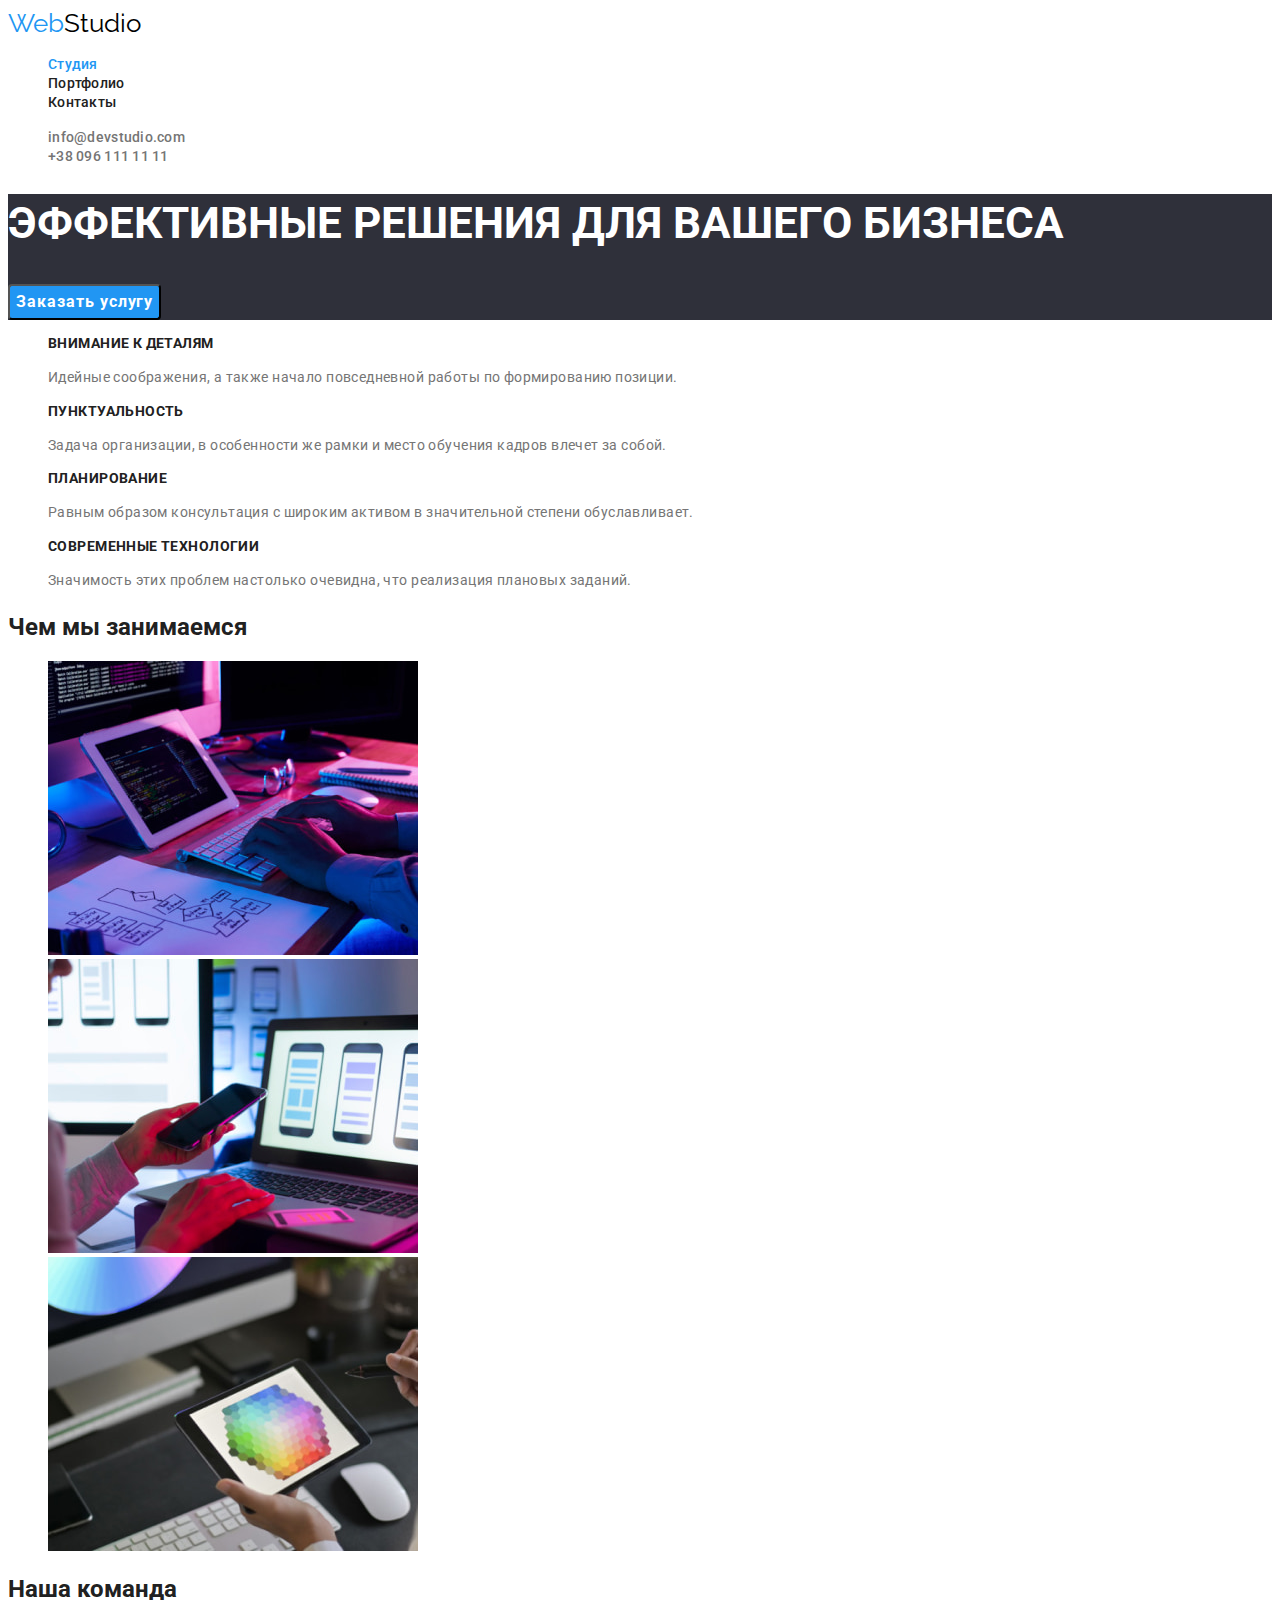
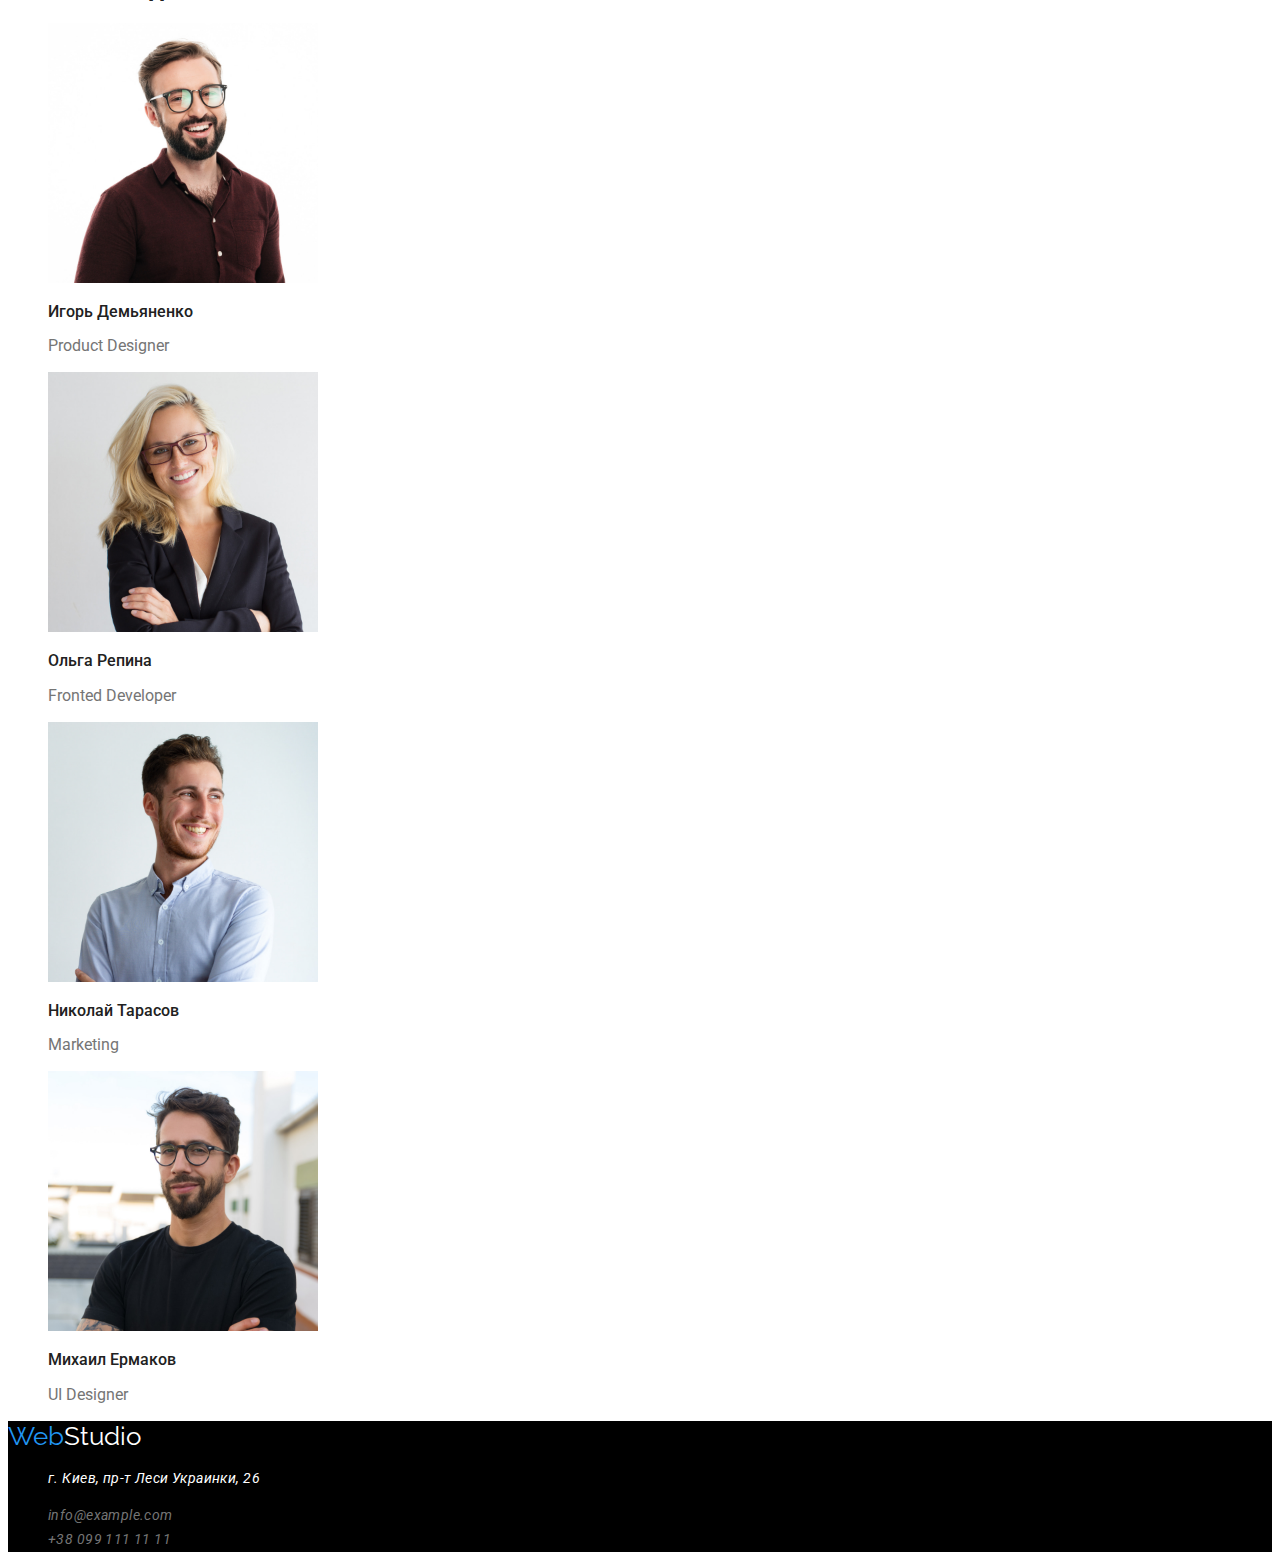
==== index.html @ 5792b583 "Initial commit" ====
<!DOCTYPE html>
<html lang="ru">
  <head>
    <meta charset="UTF-8" />
    <meta http-equiv="X-UA-Compatible" content="IE=edge" />
    <meta name="viewport" content="width=device-width, initial-scale=1.0" />
    <link rel="stylesheet" href="./css/styles.css" />
    <link rel="preconnect" href="https://fonts.googleapis.com" />
    <link rel="preconnect" href="https://fonts.gstatic.com" crossorigin />
    <link
      href="https://fonts.googleapis.com/css2?family=Raleway:wght@700&family=Roboto:wght@400;500;700;900&display=swap"
      rel="stylesheet"
    />
    <title>Веб студия</title>
  </head>
  <body>
    <!--Шапка-->
    <header class="header">
      <a class="webstudio logo dec" href="./index.html" lang="en"> Web<span class="studio logo">Studio</span></a>
      <nav class="navigation">
        <ul class="list-navigation">
          <li class="item-navigation">
            <a class="link-navigation current dec" href="./index.html">Студия</a>
          </li>
          <li class="item-navigation">
            <a class="link-navigation dec" href="./portfolio.html">Портфолио</a>
          </li>
          <li class="item-navigation">
            <a class="link-navigation dec" href="">Контакты</a>
          </li>
        </ul>
      </nav>
      <!--Контакты-->
      <ul class="contacts">
        <li class="contacts-mail">
          <a href="mailto:info@devstudio.com" class="link-mail dec">info@devstudio.com</a>
        </li>
        <li class="contacts-tel">
          <a href="tel:+380961111111" class="link-tel dec">+38 096 111 11 11</a>
        </li>
      </ul>
    </header>
    <main class="main-home">
      <section class="home">
        <h1 class="home-title">Эффективные решения для вашего бизнеса</h1>
        <button class="btn-home" type="button">
          Заказать услугу
        </button>
      </section>
      <!--Особенности-->
      <section class="specifics">
        <!--Заховати заголовок h2 в сss-->
        <h2 hidden>Особенности</h2>
        <ul class="list-specifics">
          <li class="item-specifics">
            <h3 class="specifics-title">Внимание к деталям</h3>
            <p class="specifics-text">
              Идейные соображения, а также начало повседневной работы по формированию позиции.
            </p>
          </li>
          <li class="item-specifics">
            <h3 class="specifics-title">Пунктуальность</h3>
            <p class="specifics-text">
              Задача организации, в особенности же рамки и место обучения кадров влечет за собой.
            </p>
          </li>
          <li class="item-specifics">
            <h3 class="specifics-title">Планирование</h3>
            <p class="specifics-text">
              Равным образом консультация с широким активом в значительной степени обуславливает.
            </p>
          </li>
          <li class="item-specifics">
            <h3 class="specifics-title">Современные технологии</h3>
            <p class="specifics-text">
              Значимость этих проблем настолько очевидна, что реализация плановых заданий.
            </p>
          </li>
        </ul>
      </section>
      <section class="work">
        <!--Чем мы занимаемся-->
        <h2 class="title-work">Чем мы занимаемся</h2>
        <ul class="list-work">
          <li class="item-work">
            <img
              src="./images/work/keyboard.jpg"
              alt="печатает на клавиатуре"
              width="370"
              height="294"
            />
          </li>
          <li class="item-work">
            <img
              src="./images/work/phone.jpg"
              alt="держит в руках телефон"
              width="370"
              height="294"
            />
          </li>
          <li class="item-work">
            <img
              src="./images/work/tablet.jpg"
              alt="показывает палитру на планшете"
              width="370"
              height="294"
            />
          </li>
        </ul>
      </section>
      <!--Наша команда-->
      <section class="team">
        <h2 class="title-team">Наша команда</h2>
        <div>
          <ul class="list-team">
            <li class="item-team">
              <img src="./images/team/ihor.jpg" alt="мужчина" width="270" height="260" />
              <h3 class="team-name-title">Игорь Демьяненко</h3>
              <p class="team-text" lang="en">Product Designer</p>
            </li>
            <li class="item-team">
              <img src="./images/team/olha.jpg" alt="женщина" width="270" height="260" />
              <h3 class="team-name-title">Ольга Репина</h3>
              <p class="team-text" lang="en">Fronted Developer</p>
            </li>
            <li class="item-team">
              <img src="./images/team/nikolay.jpg" alt="мужчина" width="270" height="260" />
              <h3 class="team-name-title">Николай Тарасов</h3>
              <p class="team-text" lang="en">Marketing</p>
            </li>
            <li class="item-team">
              <img src="./images/team/mikhail.jpg" alt="мужчина" width="270" height="260" />
              <h3 class="team-name-title">Михаил Ермаков</h3>
              <p class="team-text" lang="en">UI Designer</p>
            </li>
          </ul>
        </div>
      </section>
    </main>
    <!--Подвал-->
    <footer>
      <div class="footer-container">
        <a class="webstudio-footer logo dec" href="./index.html" lang="en">
          Web<span class="studio-footer logo">Studio</span></a
        >
        <address>
          <ul class="adress-ft">
            <li>
              <p class="country">г. Киев, пр-т Леси Украинки, 26</p>
            </li>
            <li>
              <a class="mail-footer dec" href="mailto:info@example.com">info@example.com</a>
            </li>
            <li>
              <a class="tel-footer dec" href="tel:+380991111111">+38 099 111 11 11</a>
            </li>
          </ul>
        </address>
      </div>
    </footer>
  </body>
</html>
---- css/styles.css ----
/*webstudio*/
:root {
  --roboto-font: 'Roboto', sans-serif;
  --logo-font:'Raleway', sans-serif;
  --brand-color: #212121;
  --logo-cl:#2196f3;
  --white-cl:#ffffff;
  --black-cl:#000000;
  --grey-cl:#757575;
  --bc-footcl:#2f303a;
  --btn-cl: #188CE8;
  --whiteF-cl: #FFFFFF;
  --btnbc: #F5F4FA;
}
body {
  font-family: var(--roboto-font);
  color: var(--brand-color) ;
  background: var(--white-cl);
}
/*Header*/
.logo {
  font-family:var(--logo-font);
  font-size: 26px;
}

.webstudio {
  color: var(--logo-cl);
}
.studio {
  color: var(--black-cl);
}

.link-navigation {
  font-weight: 500;
  font-size: 14px;
  line-height: 1.14;
  letter-spacing: 0.02em;
  color: var(--brand-color)
}
.current {
  color: var(--logo-cl);
}
.currents{
  
}
.link-navigation:hover,
.link-navigation:focus {
  color: var(--logo-cl);
}

.link-mail {
  font-family: var(--roboto-font);
  font-style: normal;
  font-weight: 500;
  font-size: 14px;
  line-height: 1.14;
  letter-spacing: 0.02em;
  color: var(--grey-cl);
}
.link-mail:hover,
.link-mail:focus {
  color: var(--logo-cl);
}

.link-tel {
  font-family: var(--roboto-font);
  font-style: 1.14;
  font-weight: 500;
  font-size: 14px;
  line-height: 1.14;
  letter-spacing: 0.02em;
  color: var(--grey-cl);
}
.link-tel:hover,
.link-tel:focus {
  color: var(--logo-cl);
}

/* Особенности*/
.home {
  background: var(--bc-footcl);
}
.home-title {
  font-size: 44px;
  line-height: 1.36;
  text-transform: uppercase;
  color: var(--white-cl);
}
.btn-home {
  font-family: inherit;
  border-radius: 4px;
  cursor: pointer;
  background: var(--logo-cl);
  font-style: normal;
  font-weight: 700;
  font-size: 16px;
  line-height: 1.87;
  letter-spacing: 0.06em;
  color: var(--whiteF-cl);
}
.btn-home:hover {
  color: var(--whiteF-cl);
  background: var(--btn-cl);
}
.specifics-title {
  font-weight: 700;
  font-size: 14px;
  line-height: 1.14;
  letter-spacing: 0.03em;
  text-transform: uppercase;
  }
.specifics-text {
  font-size: 14px;
  line-height: 1.71;
  letter-spacing: 0.03em;
  color: var(--grey-cl);
}
/*Наша команда*/
.team-name-title {
  font-weight: 500;
  font-size: 16px;
  line-height: 1.16;
}
.team-text {
  font-size: 16px;
  line-height: 1.18;
  color: var(--grey-cl);
}
/* Подвал*/
.webstudio-footer {
  color: var(--logo-cl);
}
.studio-footer {
  color: var(--white-cl);
}
.footer-container {
  background-color: var(--black-cl);
}
.country {
  font-weight: 400;
  font-size: 14px;
  line-height: 1.71;
  letter-spacing: 0.03em;
  color: var(--white-cl);
}
.mail-footer,
.tel-footer {
  font-weight: 400;
  font-size: 14px;
  line-height: 1.71;
  letter-spacing: 0.03em;
  color: var(--grey-cl);
}
.mail-footer:hover,
.mail-footer:focus {
  color: var(--logo-cl);
}
.tel-footer:hover,
.tel-footer:focus {
  color: var(--logo-cl);
}
/*Porfolio*/
.section-portfolio .menu-btn.active{
  color: var(--whiteF-cl);
  background-color: var(--logo-cl);
}
.menu-btn:hover,
.menu-btn:focus {
  background: var(--logo-cl);
  color: var(--whiteF-cl);
}
.menu-btn {
  font-family: inherit;
  font-size: 16px;
  line-height: 1.6;
  text-align: center;
  letter-spacing: 0.03em;
  border-radius: 4px;
  cursor: pointer;
  background: var(--btnbc);
}
/*Project*/
.title-project {
  font-weight: 700;
  font-size: 18px;
  line-height: 2;
  letter-spacing: 0.06em;
  color: var(--brand-color);
}
.project-text {
  font-size: 16px;
  line-height: 1.87;
  letter-spacing: 0.03em;
  color: var(--grey-cl);
}
 
.list-navigation,
.contacts,
.list-specifics,
.list-work,
.list-team,
.adress-ft,
.list-portfolio-btn,
.project-list{
  list-style-type: none;
}
.dec {
text-decoration: none;
}
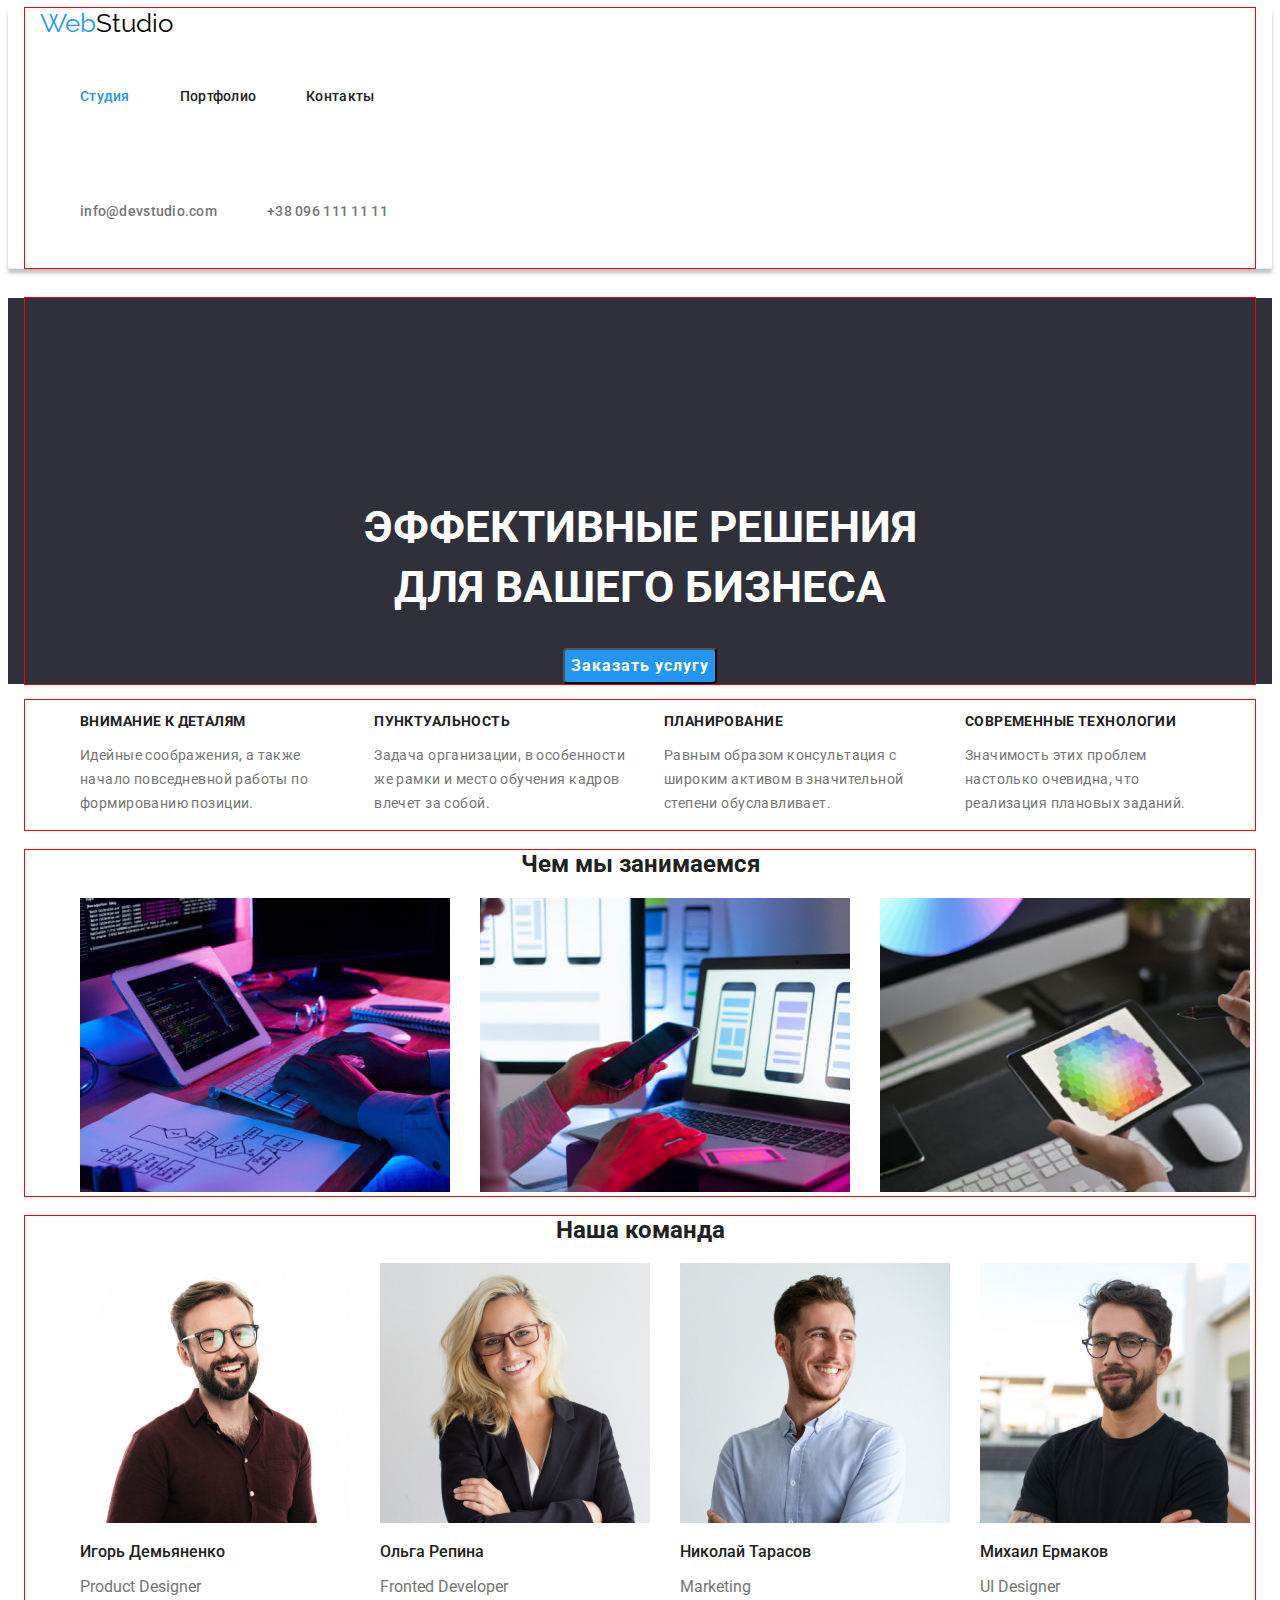
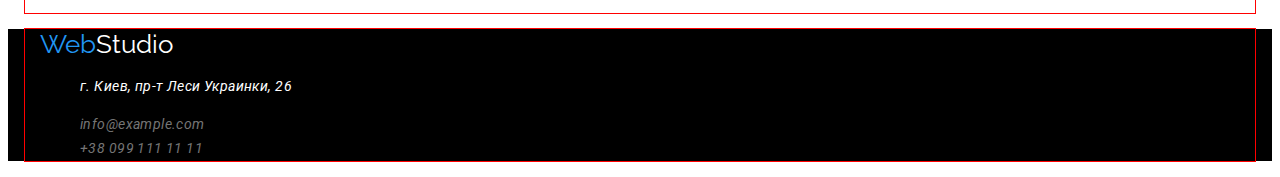
==== commit 32ab012d: "start-hw-3" ====
--- a/index.html
+++ b/index.html
@@ -4,114 +4,129 @@
     <meta charset="UTF-8" />
     <meta http-equiv="X-UA-Compatible" content="IE=edge" />
     <meta name="viewport" content="width=device-width, initial-scale=1.0" />
-    <link rel="stylesheet" href="./css/styles.css" />
     <link rel="preconnect" href="https://fonts.googleapis.com" />
     <link rel="preconnect" href="https://fonts.gstatic.com" crossorigin />
     <link
       href="https://fonts.googleapis.com/css2?family=Raleway:wght@700&family=Roboto:wght@400;500;700;900&display=swap"
       rel="stylesheet"
     />
+    <link
+      rel="stylesheet"
+      href="https://cdnjs.cloudflare.com/ajax/libs/modern-normalize/1.1.0/modern-normalize.min.css"
+      integrity="sha512-wpPYUAdjBVSE4KJnH1VR1HeZfpl1ub8YT/NKx4PuQ5NmX2tKuGu6U/JRp5y+Y8XG2tV+wKQpNHVUX03MfMFn9Q=="
+      crossorigin="anonymous"
+      referrerpolicy="no-referrer"
+    />
+    <link rel="stylesheet" href="./css/styles.css" />
     <title>Веб студия</title>
   </head>
   <body>
     <!--Шапка-->
     <header class="header">
-      <a class="webstudio logo dec" href="./index.html" lang="en"> Web<span class="studio logo">Studio</span></a>
-      <nav class="navigation">
-        <ul class="list-navigation">
-          <li class="item-navigation">
-            <a class="link-navigation current dec" href="./index.html">Студия</a>
+      <div class="container">
+        <a class="webstudio logo dec" href="./index.html" lang="en">
+          Web<span class="studio logo">Studio</span></a
+        >
+        <nav class="navigation">
+          <ul class="list-navigation">
+            <li class="item-navigation">
+              <a class="link-navigation current dec" href="./index.html">Студия</a>
+            </li>
+            <li class="item-navigation">
+              <a class="link-navigation dec" href="./portfolio.html">Портфолио</a>
+            </li>
+            <li class="item-navigation">
+              <a class="link-navigation dec" href="">Контакты</a>
+            </li>
+          </ul>
+        </nav>
+        <!--Контакты-->
+        <ul class="contacts">
+          <li class="contacts-mail">
+            <a href="mailto:info@devstudio.com" class="link-mail dec">info@devstudio.com</a>
           </li>
-          <li class="item-navigation">
-            <a class="link-navigation dec" href="./portfolio.html">Портфолио</a>
-          </li>
-          <li class="item-navigation">
-            <a class="link-navigation dec" href="">Контакты</a>
+          <li class="contacts-tel">
+            <a href="tel:+380961111111" class="link-tel dec">+38 096 111 11 11</a>
           </li>
         </ul>
-      </nav>
-      <!--Контакты-->
-      <ul class="contacts">
-        <li class="contacts-mail">
-          <a href="mailto:info@devstudio.com" class="link-mail dec">info@devstudio.com</a>
-        </li>
-        <li class="contacts-tel">
-          <a href="tel:+380961111111" class="link-tel dec">+38 096 111 11 11</a>
-        </li>
-      </ul>
+      </div>
     </header>
     <main class="main-home">
       <section class="home">
-        <h1 class="home-title">Эффективные решения для вашего бизнеса</h1>
-        <button class="btn-home" type="button">
-          Заказать услугу
-        </button>
+        <div class="container">
+          <h1 class="home-title">Эффективные решения для вашего бизнеса</h1>
+          <button class="btn-home" type="button">Заказать услугу</button>
+        </div>
       </section>
       <!--Особенности-->
       <section class="specifics">
-        <!--Заховати заголовок h2 в сss-->
-        <h2 hidden>Особенности</h2>
-        <ul class="list-specifics">
-          <li class="item-specifics">
-            <h3 class="specifics-title">Внимание к деталям</h3>
-            <p class="specifics-text">
-              Идейные соображения, а также начало повседневной работы по формированию позиции.
-            </p>
-          </li>
-          <li class="item-specifics">
-            <h3 class="specifics-title">Пунктуальность</h3>
-            <p class="specifics-text">
-              Задача организации, в особенности же рамки и место обучения кадров влечет за собой.
-            </p>
-          </li>
-          <li class="item-specifics">
-            <h3 class="specifics-title">Планирование</h3>
-            <p class="specifics-text">
-              Равным образом консультация с широким активом в значительной степени обуславливает.
-            </p>
-          </li>
-          <li class="item-specifics">
-            <h3 class="specifics-title">Современные технологии</h3>
-            <p class="specifics-text">
-              Значимость этих проблем настолько очевидна, что реализация плановых заданий.
-            </p>
-          </li>
-        </ul>
+        <div class="container">
+          <!--Заховати заголовок h2 в сss-->
+          <h2 hidden>Особенности</h2>
+          <ul class="list-specifics">
+            <li class="item-specifics">
+              <h3 class="specifics-title">Внимание к деталям</h3>
+              <p class="specifics-text">
+                Идейные соображения, а также начало повседневной работы по формированию позиции.
+              </p>
+            </li>
+            <li class="item-specifics">
+              <h3 class="specifics-title">Пунктуальность</h3>
+              <p class="specifics-text">
+                Задача организации, в особенности же рамки и место обучения кадров влечет за собой.
+              </p>
+            </li>
+            <li class="item-specifics">
+              <h3 class="specifics-title">Планирование</h3>
+              <p class="specifics-text">
+                Равным образом консультация с широким активом в значительной степени обуславливает.
+              </p>
+            </li>
+            <li class="item-specifics">
+              <h3 class="specifics-title">Современные технологии</h3>
+              <p class="specifics-text">
+                Значимость этих проблем настолько очевидна, что реализация плановых заданий.
+              </p>
+            </li>
+          </ul>
+        </div>
       </section>
       <section class="work">
         <!--Чем мы занимаемся-->
-        <h2 class="title-work">Чем мы занимаемся</h2>
-        <ul class="list-work">
-          <li class="item-work">
-            <img
-              src="./images/work/keyboard.jpg"
-              alt="печатает на клавиатуре"
-              width="370"
-              height="294"
-            />
-          </li>
-          <li class="item-work">
-            <img
-              src="./images/work/phone.jpg"
-              alt="держит в руках телефон"
-              width="370"
-              height="294"
-            />
-          </li>
-          <li class="item-work">
-            <img
-              src="./images/work/tablet.jpg"
-              alt="показывает палитру на планшете"
-              width="370"
-              height="294"
-            />
-          </li>
-        </ul>
+        <div class="container">
+          <h2 class="title-work">Чем мы занимаемся</h2>
+          <ul class="list-work">
+            <li class="item-work">
+              <img
+                src="./images/work/keyboard.jpg"
+                alt="печатает на клавиатуре"
+                width="370"
+                height="294"
+              />
+            </li>
+            <li class="item-work">
+              <img
+                src="./images/work/phone.jpg"
+                alt="держит в руках телефон"
+                width="370"
+                height="294"
+              />
+            </li>
+            <li class="item-work">
+              <img
+                src="./images/work/tablet.jpg"
+                alt="показывает палитру на планшете"
+                width="370"
+                height="294"
+              />
+            </li>
+          </ul>
+        </div>
       </section>
       <!--Наша команда-->
       <section class="team">
-        <h2 class="title-team">Наша команда</h2>
-        <div>
+        <div class="container">
+          <h2 class="title-team">Наша команда</h2>
           <ul class="list-team">
             <li class="item-team">
               <img src="./images/team/ihor.jpg" alt="мужчина" width="270" height="260" />
@@ -140,6 +155,8 @@
     <!--Подвал-->
     <footer>
       <div class="footer-container">
+        <div class="container">
+          <div class="footer-container">
         <a class="webstudio-footer logo dec" href="./index.html" lang="en">
           Web<span class="studio-footer logo">Studio</span></a
         >
@@ -157,6 +174,8 @@
           </ul>
         </address>
       </div>
+        </div>
+      </div>
     </footer>
   </body>
 </html>
--- a/css/styles.css
+++ b/css/styles.css
@@ -1,51 +1,88 @@
 /*webstudio*/
 :root {
   --roboto-font: 'Roboto', sans-serif;
-  --logo-font:'Raleway', sans-serif;
+  --logo-font: 'Raleway', sans-serif;
   --brand-color: #212121;
-  --logo-cl:#2196f3;
-  --white-cl:#ffffff;
-  --black-cl:#000000;
-  --grey-cl:#757575;
-  --bc-footcl:#2f303a;
-  --btn-cl: #188CE8;
-  --whiteF-cl: #FFFFFF;
-  --btnbc: #F5F4FA;
+  --logo-cl: #2196f3;
+  --white-cl: #ffffff;
+  --black-cl: #000000;
+  --grey-cl: #757575;
+  --bc-footcl: #2f303a;
+  --btn-cl: #188ce8;
+  --whiteF-cl: #ffffff;
+  --btnbc: #f5f4fa;
+  --bcteam: #F5F4FA;
 }
 body {
   font-family: var(--roboto-font);
-  color: var(--brand-color) ;
+  color: var(--brand-color);
   background: var(--white-cl);
+}
+.header{
+  display: flex;
+  border-bottom: 1px solid #ECECEC;
+  box-shadow: 0px 4px 4px rgba(0, 0, 0, 0.25);
+}
+.container {
+  /* display: flex;
+  align-items: center; */
+  width: 1200px;
+  padding-right: 15px;
+  padding-left: 15px;
+  margin-left: auto;
+  margin-right: auto;
+  outline: 1px solid red;
 }
 /*Header*/
 .logo {
-  font-family:var(--logo-font);
+  font-family: var(--logo-font);
   font-size: 26px;
 }
 
 .webstudio {
   color: var(--logo-cl);
+  margin-right: 93px;
+  padding-top: 24px;
+  padding-bottom: 25px;
 }
 .studio {
   color: var(--black-cl);
 }
-
+.navigation{
+  padding-top: 32px;
+  padding-bottom: 32px;
+}
+.list-navigation{
+  display: flex;
+  
+}
+.item-navigation{
+  margin-right: 50px;
+}
 .link-navigation {
   font-weight: 500;
   font-size: 14px;
   line-height: 1.14;
   letter-spacing: 0.02em;
-  color: var(--brand-color)
+  color: var(--brand-color);
 }
 .current {
   color: var(--logo-cl);
 }
-.currents{
-  
+.currents {
 }
 .link-navigation:hover,
 .link-navigation:focus {
   color: var(--logo-cl);
+}
+.contacts{
+  display: flex;
+  margin-left: auto;
+  padding-top: 32px;
+  padding-bottom: 32px;
+}
+.contacts-mail{
+  margin-right: 50px;
 }
 
 .link-mail {
@@ -78,15 +115,25 @@
 
 /* Особенности*/
 .home {
+  display: b;
   background: var(--bc-footcl);
+  /* width: 1600px;
+  height: 600px; */
 }
 .home-title {
+  width: 650px;
+  text-align: center;
   font-size: 44px;
   line-height: 1.36;
   text-transform: uppercase;
   color: var(--white-cl);
+  margin-left: auto;
+  margin-bottom: 30px;
+  margin-right: auto;
+  padding-top: 200px;
 }
 .btn-home {
+  display: block;
   font-family: inherit;
   border-radius: 4px;
   cursor: pointer;
@@ -97,10 +144,18 @@
   line-height: 1.87;
   letter-spacing: 0.06em;
   color: var(--whiteF-cl);
+  margin-left: auto;
+  margin-right: auto;
 }
 .btn-home:hover {
   color: var(--whiteF-cl);
   background: var(--btn-cl);
+}
+.list-specifics{
+  display: flex;
+}
+.item-specifics{
+  margin-right: 30px;
 }
 .specifics-title {
   font-weight: 700;
@@ -108,14 +163,35 @@
   line-height: 1.14;
   letter-spacing: 0.03em;
   text-transform: uppercase;
-  }
+}
 .specifics-text {
   font-size: 14px;
   line-height: 1.71;
   letter-spacing: 0.03em;
   color: var(--grey-cl);
 }
+.title-work{
+  text-align: center;
+}
+.list-work{
+  display: flex;
+}
+.item-work{
+  margin-right: 30px;
+}
 /*Наша команда*/
+.team{
+  border-color: var(--bcteam);
+}
+.title-team{
+  text-align: center;
+}
+.list-team{
+  display: flex;
+}
+.item-team{
+  margin-right: 30px;
+}
 .team-name-title {
   font-weight: 500;
   font-size: 16px;
@@ -160,7 +236,7 @@
   color: var(--logo-cl);
 }
 /*Porfolio*/
-.section-portfolio .menu-btn.active{
+.section-portfolio .menu-btn.active {
   color: var(--whiteF-cl);
   background-color: var(--logo-cl);
 }
@@ -193,7 +269,7 @@
   letter-spacing: 0.03em;
   color: var(--grey-cl);
 }
- 
+
 .list-navigation,
 .contacts,
 .list-specifics,
@@ -201,9 +277,9 @@
 .list-team,
 .adress-ft,
 .list-portfolio-btn,
-.project-list{
+.project-list {
   list-style-type: none;
 }
 .dec {
-text-decoration: none;
-}
+  text-decoration: none;
+}
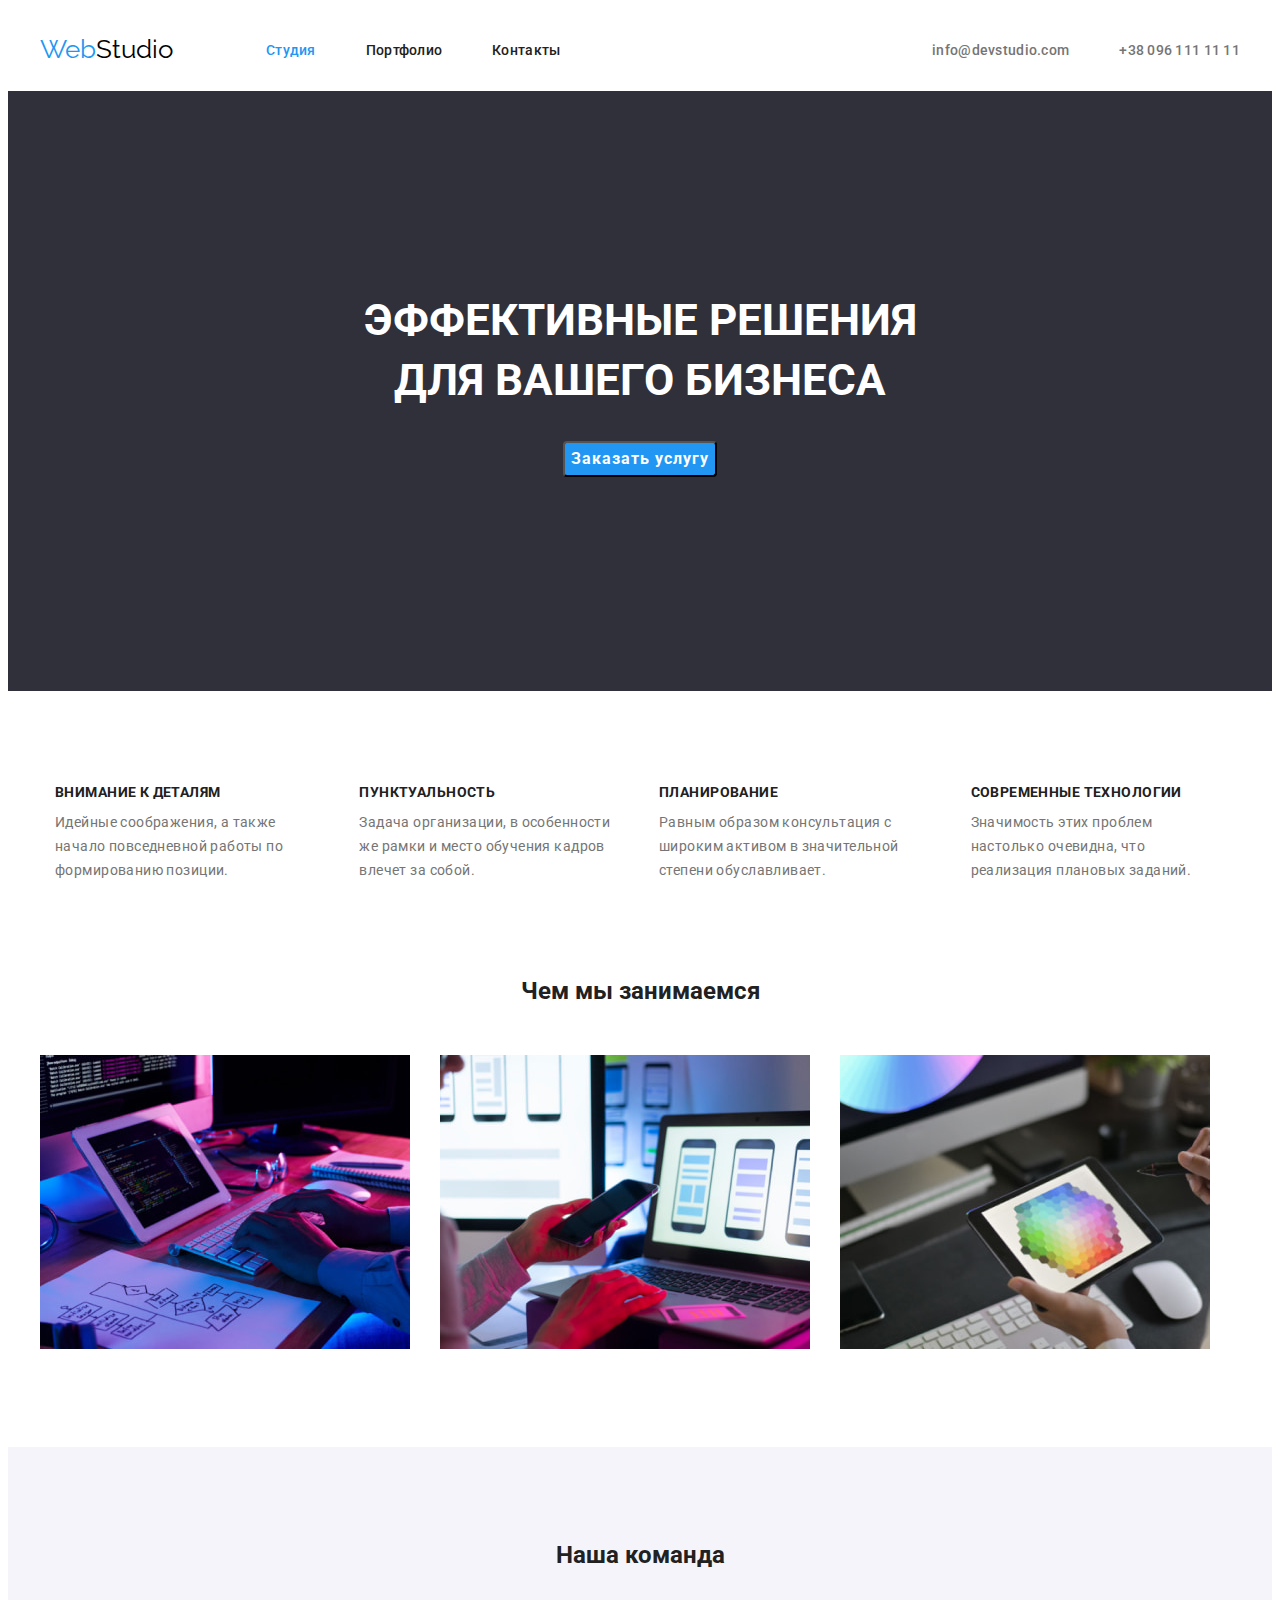
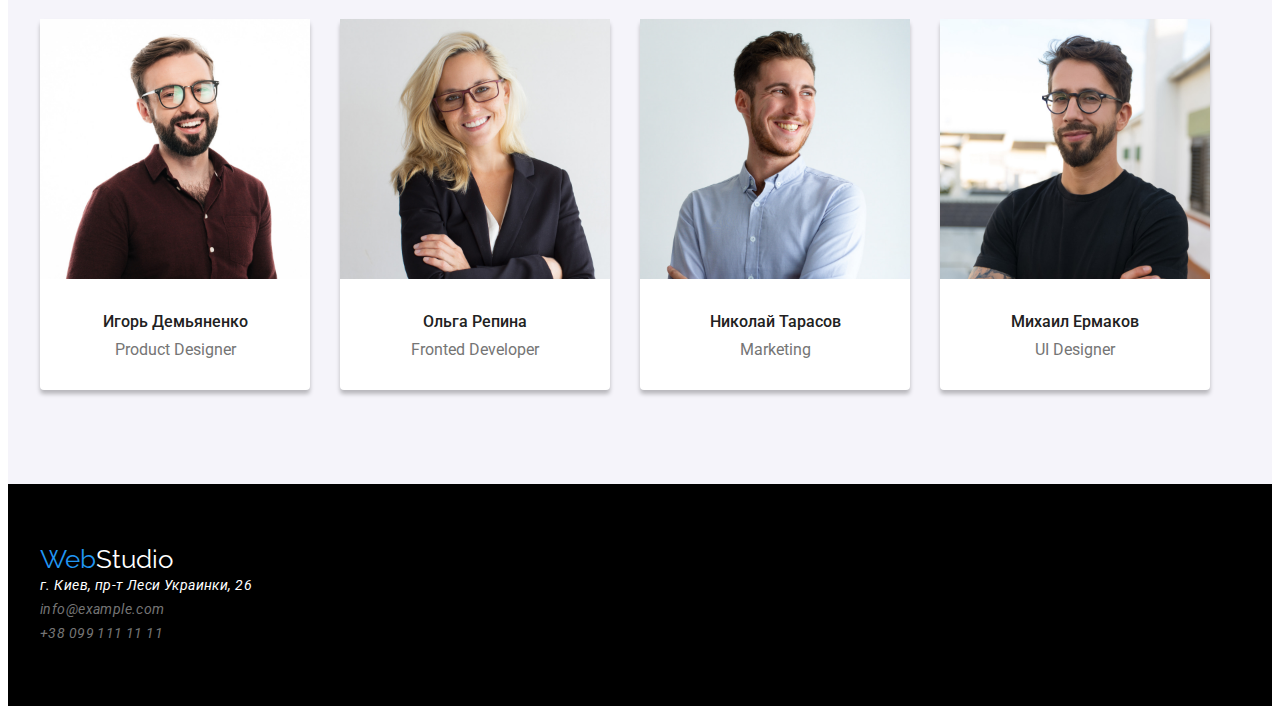
==== commit bb2cbfa0: "css-html" ====
--- a/index.html
+++ b/index.html
@@ -23,7 +23,7 @@
   <body>
     <!--Шапка-->
     <header class="header">
-      <div class="container">
+      <div class="container header-container">
         <a class="webstudio logo dec" href="./index.html" lang="en">
           Web<span class="studio logo">Studio</span></a
         >
@@ -129,22 +129,22 @@
           <h2 class="title-team">Наша команда</h2>
           <ul class="list-team">
             <li class="item-team">
-              <img src="./images/team/ihor.jpg" alt="мужчина" width="270" height="260" />
+              <img class="img-team" src="./images/team/ihor.jpg" alt="мужчина" width="270" height="260" />
               <h3 class="team-name-title">Игорь Демьяненко</h3>
               <p class="team-text" lang="en">Product Designer</p>
             </li>
             <li class="item-team">
-              <img src="./images/team/olha.jpg" alt="женщина" width="270" height="260" />
+              <img class="img-team" src="./images/team/olha.jpg" alt="женщина" width="270" height="260" />
               <h3 class="team-name-title">Ольга Репина</h3>
               <p class="team-text" lang="en">Fronted Developer</p>
             </li>
             <li class="item-team">
-              <img src="./images/team/nikolay.jpg" alt="мужчина" width="270" height="260" />
+              <img class="img-team" src="./images/team/nikolay.jpg" alt="мужчина" width="270" height="260" />
               <h3 class="team-name-title">Николай Тарасов</h3>
               <p class="team-text" lang="en">Marketing</p>
             </li>
             <li class="item-team">
-              <img src="./images/team/mikhail.jpg" alt="мужчина" width="270" height="260" />
+              <img class="img-team" src="./images/team/mikhail.jpg" alt="мужчина" width="270" height="260" />
               <h3 class="team-name-title">Михаил Ермаков</h3>
               <p class="team-text" lang="en">UI Designer</p>
             </li>
@@ -155,7 +155,7 @@
     <!--Подвал-->
     <footer>
       <div class="footer-container">
-        <div class="container">
+        <div class="container foot-container">
           <div class="footer-container">
         <a class="webstudio-footer logo dec" href="./index.html" lang="en">
           Web<span class="studio-footer logo">Studio</span></a
--- a/css/styles.css
+++ b/css/styles.css
@@ -11,27 +11,35 @@
   --btn-cl: #188ce8;
   --whiteF-cl: #ffffff;
   --btnbc: #f5f4fa;
-  --bcteam: #F5F4FA;
+  --bcteam: #f5f4fa;
+  --backgroundteam: #f5f4fa;
+  --border-team: rgba(0, 0, 0, 0.25);
 }
 body {
   font-family: var(--roboto-font);
   color: var(--brand-color);
   background: var(--white-cl);
 }
-.header{
-  display: flex;
-  border-bottom: 1px solid #ECECEC;
-  box-shadow: 0px 4px 4px rgba(0, 0, 0, 0.25);
+h1,
+h2,
+h3,
+h4,
+h5,
+h6,
+p {
+  margin-top: 0;
+  margin-bottom: 0;
+}
+.header-container {
+  display: flex;
+  align-items: center;
 }
 .container {
-  /* display: flex;
-  align-items: center; */
   width: 1200px;
   padding-right: 15px;
   padding-left: 15px;
-  margin-left: auto;
-  margin-right: auto;
-  outline: 1px solid red;
+  margin: 0 auto;
+  /* outline: 1px solid red; */
 }
 /*Header*/
 .logo {
@@ -48,15 +56,15 @@
 .studio {
   color: var(--black-cl);
 }
-.navigation{
+.navigation {
   padding-top: 32px;
   padding-bottom: 32px;
 }
-.list-navigation{
-  display: flex;
-  
-}
-.item-navigation{
+
+.list-navigation {
+  display: flex;
+}
+.item-navigation {
   margin-right: 50px;
 }
 .link-navigation {
@@ -75,13 +83,13 @@
 .link-navigation:focus {
   color: var(--logo-cl);
 }
-.contacts{
+.contacts {
   display: flex;
   margin-left: auto;
   padding-top: 32px;
   padding-bottom: 32px;
 }
-.contacts-mail{
+.contacts-mail {
   margin-right: 50px;
 }
 
@@ -115,10 +123,8 @@
 
 /* Особенности*/
 .home {
-  display: b;
   background: var(--bc-footcl);
-  /* width: 1600px;
-  height: 600px; */
+  height: 600px;
 }
 .home-title {
   width: 650px;
@@ -127,6 +133,7 @@
   line-height: 1.36;
   text-transform: uppercase;
   color: var(--white-cl);
+  margin-top: 0;
   margin-left: auto;
   margin-bottom: 30px;
   margin-right: auto;
@@ -151,11 +158,21 @@
   color: var(--whiteF-cl);
   background: var(--btn-cl);
 }
-.list-specifics{
-  display: flex;
-}
-.item-specifics{
+.list-specifics {
+  display: flex;
+  align-items: center;
+  padding-top: 94px;
+  padding-bottom: 94px;
+  width: 1170px;
+  margin: 0 auto;
+  padding-left: 0;
+}
+
+.item-specifics {
   margin-right: 30px;
+}
+.item-specifics:last-child {
+  margin-right: 0;
 }
 .specifics-title {
   font-weight: 700;
@@ -163,6 +180,7 @@
   line-height: 1.14;
   letter-spacing: 0.03em;
   text-transform: uppercase;
+  margin-bottom: 10px;
 }
 .specifics-text {
   font-size: 14px;
@@ -170,37 +188,59 @@
   letter-spacing: 0.03em;
   color: var(--grey-cl);
 }
-.title-work{
-  text-align: center;
-}
-.list-work{
-  display: flex;
-}
-.item-work{
+.title-work {
+  text-align: center;
+  margin-top: 0;
+  padding-bottom: 50px;
+}
+.list-work {
+  display: flex;
+  padding-bottom: 94px;
+}
+.item-work {
   margin-right: 30px;
 }
+.item-work:last-child {
+  margin-right: 0;
+}
 /*Наша команда*/
-.team{
-  border-color: var(--bcteam);
-}
-.title-team{
-  text-align: center;
-}
-.list-team{
-  display: flex;
-}
-.item-team{
+.team {
+  background-color: var(--bcteam);
+}
+.title-team {
+  text-align: center;
+  padding-top: 94px;
+  padding-bottom: 50px;
+}
+.list-team {
+  display: flex;
+  padding-bottom: 94px;
+}
+.item-team {
   margin-right: 30px;
+  background-color: var(--white-cl);
+  border-radius: 4px;
+  box-shadow: 0 4px 4px var(--border-team);
+}
+.item-team:last-child {
+  margin-right: 0;
+}
+.img-team {
+  margin-bottom: 30px;
 }
 .team-name-title {
+  text-align: center;
   font-weight: 500;
   font-size: 16px;
   line-height: 1.16;
+  margin-bottom: 10px;
 }
 .team-text {
+  text-align: center;
   font-size: 16px;
   line-height: 1.18;
   color: var(--grey-cl);
+  padding-bottom: 30px;
 }
 /* Подвал*/
 .webstudio-footer {
@@ -211,6 +251,10 @@
 }
 .footer-container {
   background-color: var(--black-cl);
+}
+.foot-container {
+  padding-top: 60px;
+  padding-bottom: 60px;
 }
 .country {
   font-weight: 400;
@@ -240,6 +284,10 @@
   color: var(--whiteF-cl);
   background-color: var(--logo-cl);
 }
+.list-portfolio-btn {
+  display: flex;
+  align-items: center;
+}
 .menu-btn:hover,
 .menu-btn:focus {
   background: var(--logo-cl);
@@ -256,6 +304,10 @@
   background: var(--btnbc);
 }
 /*Project*/
+.project-list {
+  display: flex;
+  flex-wrap: wrap;
+}
 .title-project {
   font-weight: 700;
   font-size: 18px;
@@ -279,6 +331,9 @@
 .list-portfolio-btn,
 .project-list {
   list-style-type: none;
+  margin-top: 0;
+  margin-bottom: 0;
+  padding-left: 0;
 }
 .dec {
   text-decoration: none;
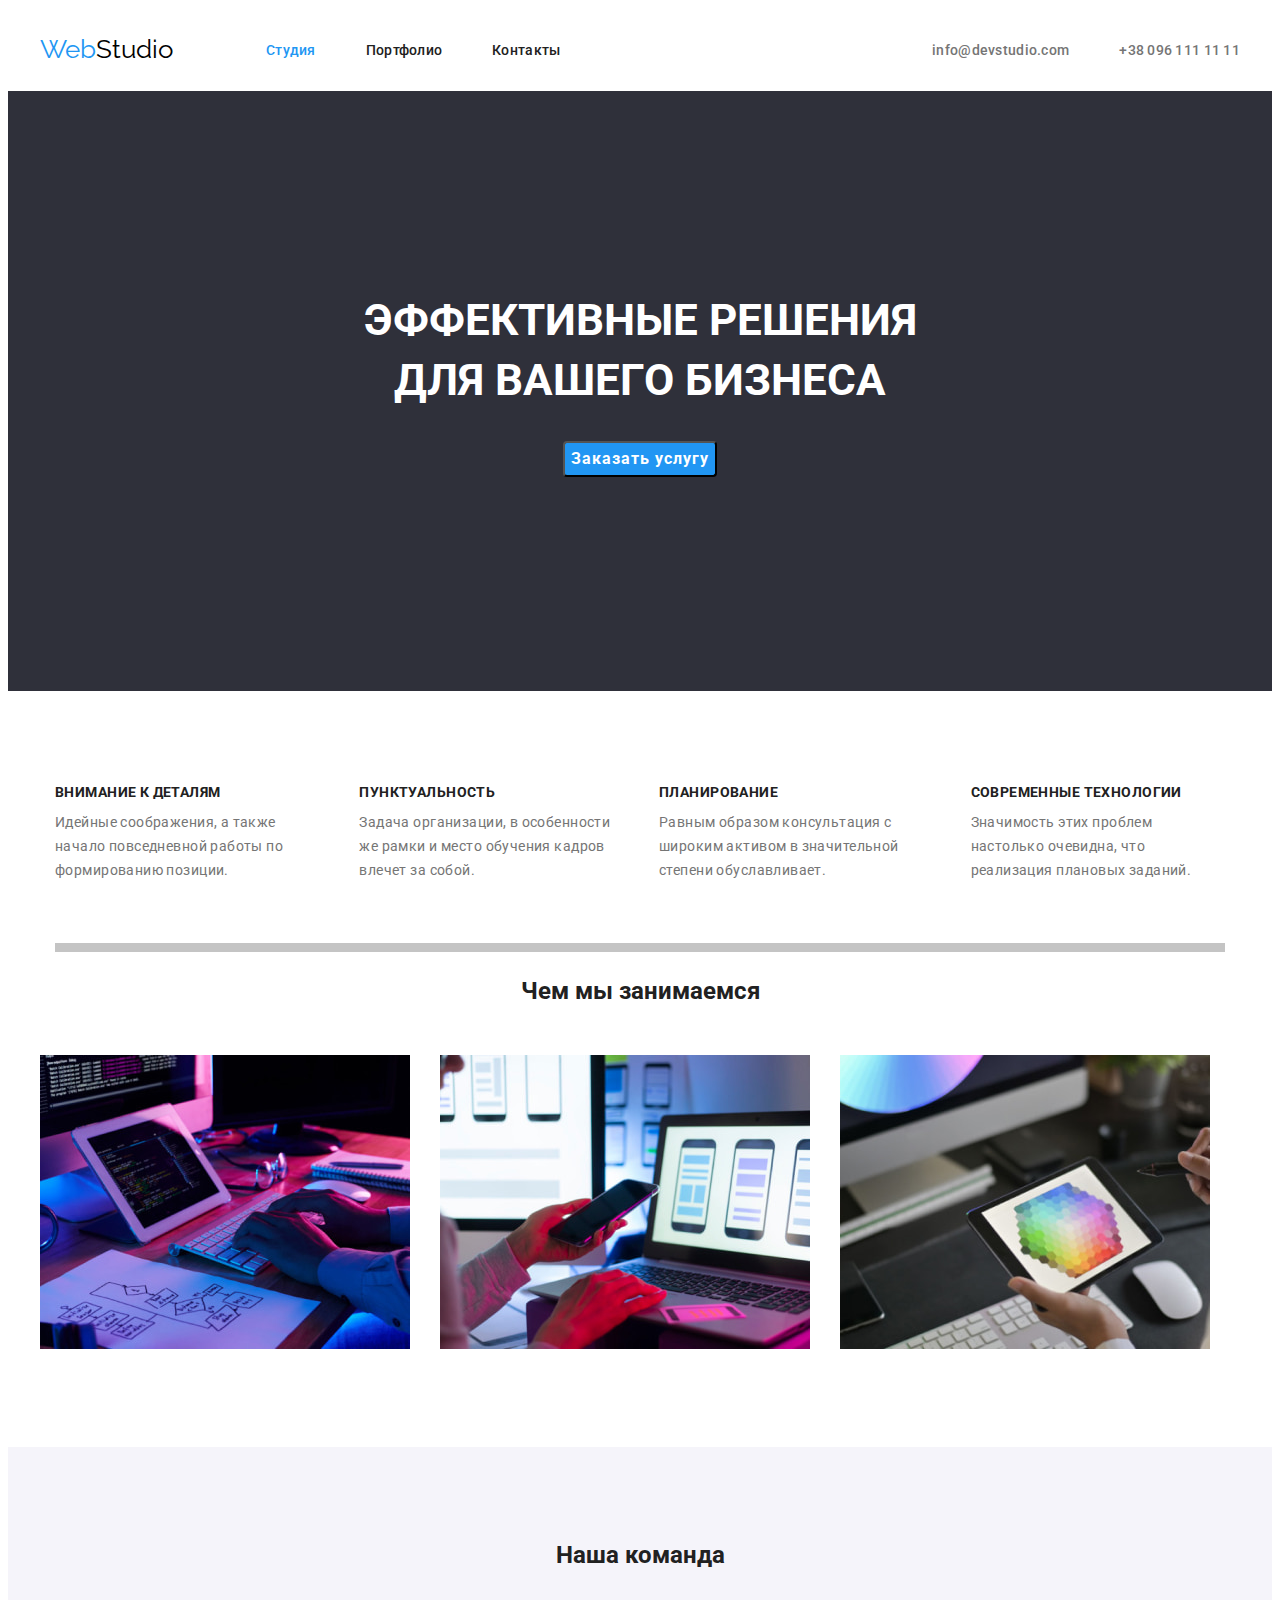
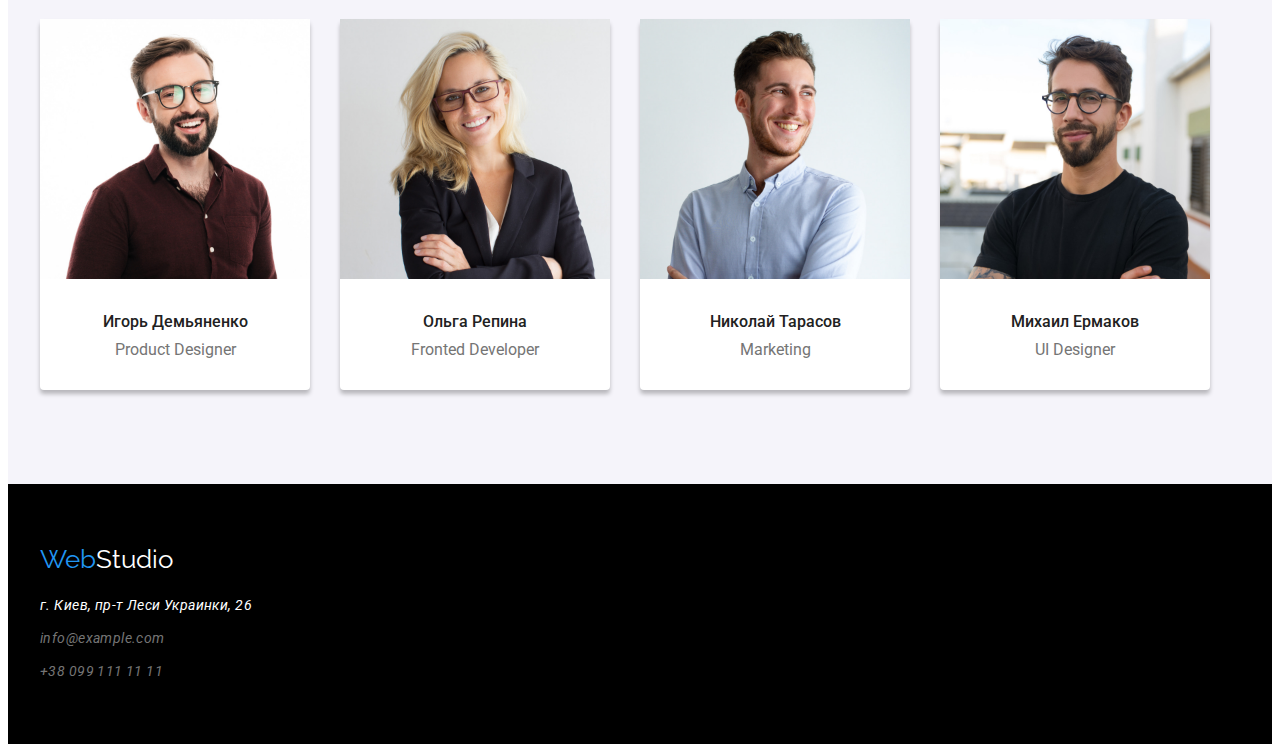
==== commit 444edff4: "porfolio-flex" ====
--- a/index.html
+++ b/index.html
@@ -92,6 +92,7 @@
         </div>
       </section>
       <section class="work">
+        <hr class="line">
         <!--Чем мы занимаемся-->
         <div class="container">
           <h2 class="title-work">Чем мы занимаемся</h2>
@@ -153,28 +154,24 @@
       </section>
     </main>
     <!--Подвал-->
-    <footer>
-      <div class="footer-container">
-        <div class="container foot-container">
-          <div class="footer-container">
+    <footer class="footer-container">
+      <div class="container">
         <a class="webstudio-footer logo dec" href="./index.html" lang="en">
           Web<span class="studio-footer logo">Studio</span></a
         >
-        <address>
-          <ul class="adress-ft">
-            <li>
+        <address class="footer-adress">
+          <ul class="adress-list">
+            <li class="item-footer">
               <p class="country">г. Киев, пр-т Леси Украинки, 26</p>
             </li>
-            <li>
+            <li class="item-footer">
               <a class="mail-footer dec" href="mailto:info@example.com">info@example.com</a>
             </li>
             <li>
               <a class="tel-footer dec" href="tel:+380991111111">+38 099 111 11 11</a>
-            </li>
+            </li class="item-footer">
           </ul>
         </address>
-      </div>
-        </div>
       </div>
     </footer>
   </body>
--- a/css/styles.css
+++ b/css/styles.css
@@ -13,6 +13,7 @@
   --btnbc: #f5f4fa;
   --bcteam: #f5f4fa;
   --backgroundteam: #f5f4fa;
+  --color-line:#C4C4C4;
   --border-team: rgba(0, 0, 0, 0.25);
 }
 body {
@@ -41,7 +42,7 @@
   margin: 0 auto;
   /* outline: 1px solid red; */
 }
-/*Header*/
+/*Хедер*/
 .logo {
   font-family: var(--logo-font);
   font-size: 26px;
@@ -121,7 +122,7 @@
   color: var(--logo-cl);
 }
 
-/* Особенности*/
+/* Особливості*/
 .home {
   background: var(--bc-footcl);
   height: 600px;
@@ -162,7 +163,7 @@
   display: flex;
   align-items: center;
   padding-top: 94px;
-  padding-bottom: 94px;
+  padding-bottom: 60px;
   width: 1170px;
   margin: 0 auto;
   padding-left: 0;
@@ -188,6 +189,16 @@
   letter-spacing: 0.03em;
   color: var(--grey-cl);
 }
+/* Лінія */
+.line{
+  width: 1170px;
+  height: 9px;
+  border: none;
+  background-color: var(--color-line);
+  margin-top: 0;
+  margin-bottom: 25px;
+}
+/* Чим ми займаємось */
 .title-work {
   text-align: center;
   margin-top: 0;
@@ -242,19 +253,25 @@
   color: var(--grey-cl);
   padding-bottom: 30px;
 }
-/* Подвал*/
+/* Підвал*/
 .webstudio-footer {
   color: var(--logo-cl);
+  padding-bottom: 20px;
 }
 .studio-footer {
   color: var(--white-cl);
 }
 .footer-container {
   background-color: var(--black-cl);
-}
-.foot-container {
   padding-top: 60px;
   padding-bottom: 60px;
+}
+.footer-adress{
+
+}
+.adress-list{
+  padding-top: 20px;
+  
 }
 .country {
   font-weight: 400;
@@ -279,7 +296,11 @@
 .tel-footer:focus {
   color: var(--logo-cl);
 }
-/*Porfolio*/
+.item-footer{
+  margin-bottom: 9px;
+}
+/*Портфоліо*/
+/* Кнопки */
 .section-portfolio .menu-btn.active {
   color: var(--whiteF-cl);
   background-color: var(--logo-cl);
@@ -287,6 +308,9 @@
 .list-portfolio-btn {
   display: flex;
   align-items: center;
+  justify-content: center;
+  padding-top: 94px;
+  padding-bottom: 50px;
 }
 .menu-btn:hover,
 .menu-btn:focus {
@@ -302,11 +326,30 @@
   border-radius: 4px;
   cursor: pointer;
   background: var(--btnbc);
-}
-/*Project*/
+  padding: 6px 22px;
+}
+.item-btn {
+  margin-right: 8px;
+}
+/*Проекти*/
 .project-list {
   display: flex;
   flex-wrap: wrap;
+  flex-basis: calc(100% / 3);
+  padding-bottom: 94px;
+}
+.project{
+  margin-right: 30px;
+  margin-bottom: 30px;
+}
+.project:nth-child(3n){
+  margin-right: 0;
+}
+.project:nth-last-child(-n+3){
+margin-bottom: 0;
+}
+.img-porfolio{
+  margin-bottom: 20px;
 }
 .title-project {
   font-weight: 700;
@@ -314,6 +357,7 @@
   line-height: 2;
   letter-spacing: 0.06em;
   color: var(--brand-color);
+  margin-bottom: 4px;
 }
 .project-text {
   font-size: 16px;
@@ -321,13 +365,13 @@
   letter-spacing: 0.03em;
   color: var(--grey-cl);
 }
-
+/* Декорація */
 .list-navigation,
 .contacts,
 .list-specifics,
 .list-work,
 .list-team,
-.adress-ft,
+.adress-list,
 .list-portfolio-btn,
 .project-list {
   list-style-type: none;
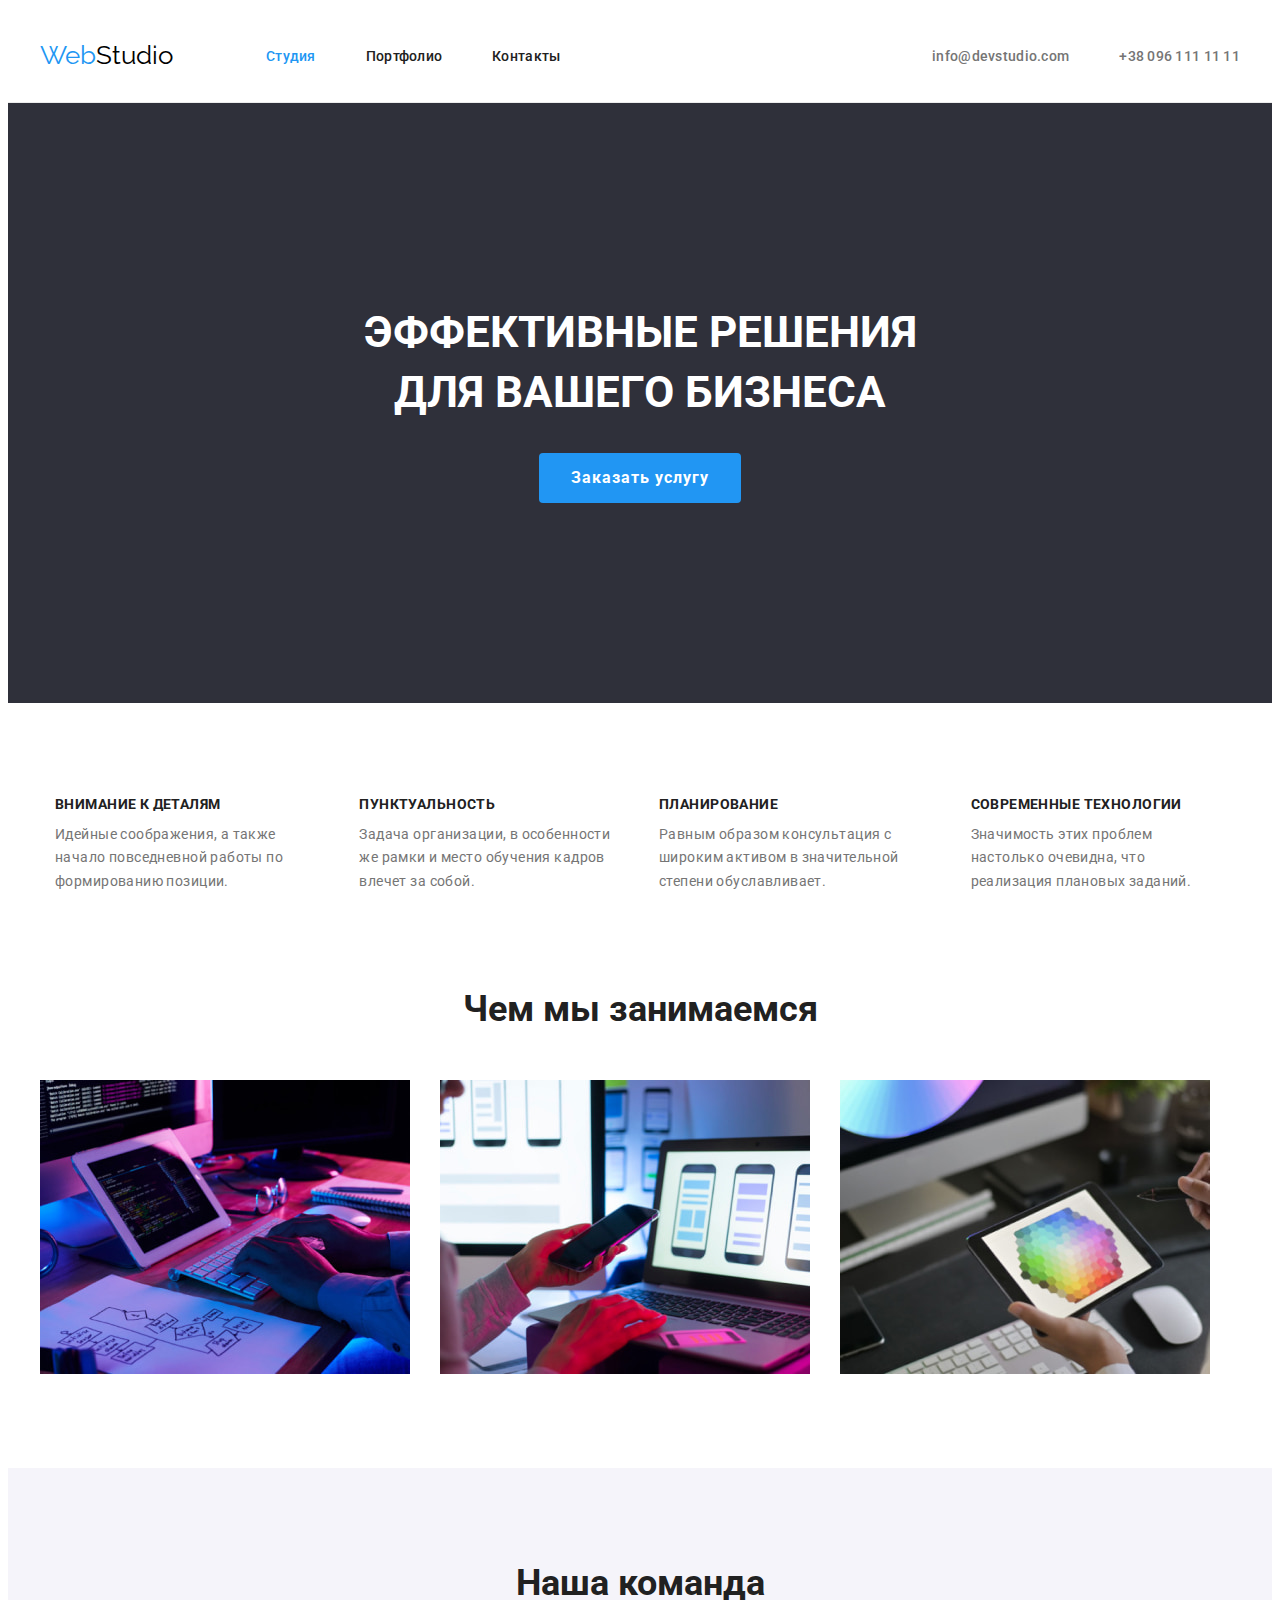
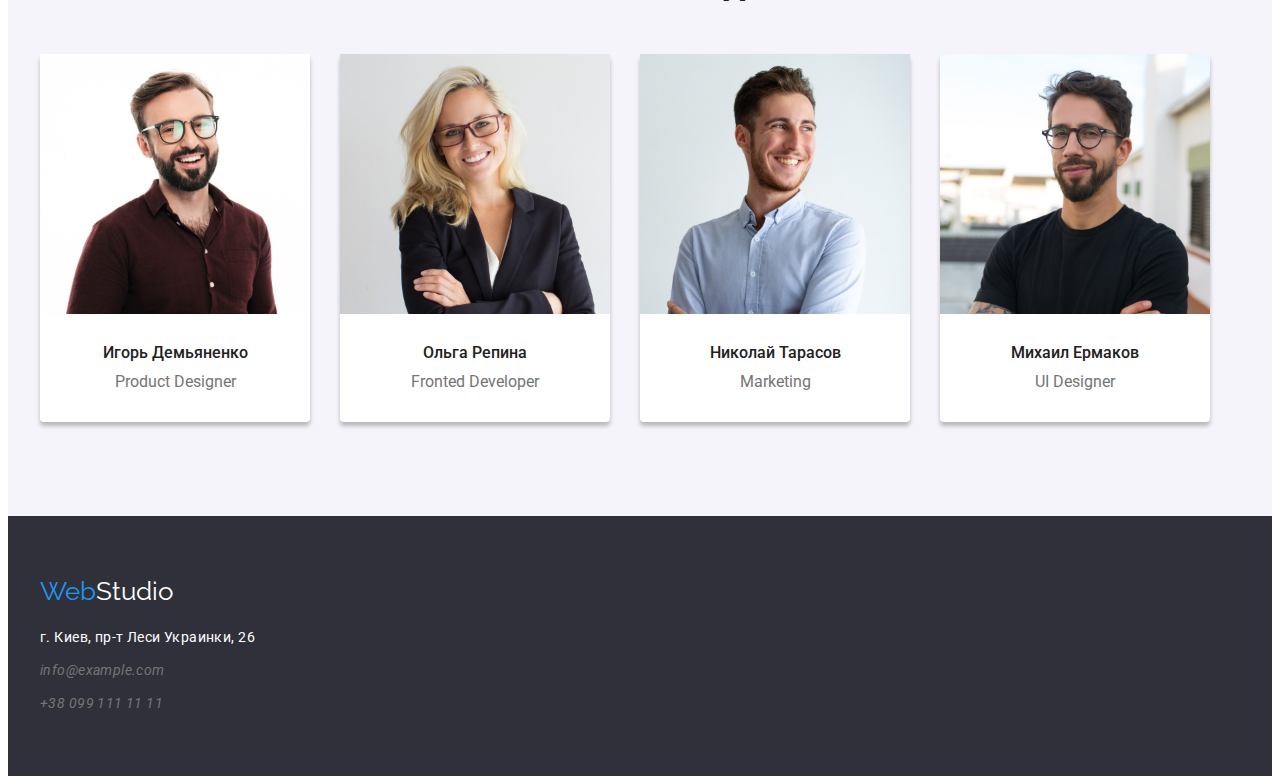
==== commit 1fc99448: "mistake" ====
--- a/index.html
+++ b/index.html
@@ -59,7 +59,7 @@
         </div>
       </section>
       <!--Особенности-->
-      <section class="specifics">
+      <section class="specifics modul">
         <div class="container">
           <!--Заховати заголовок h2 в сss-->
           <h2 hidden>Особенности</h2>
@@ -91,8 +91,8 @@
           </ul>
         </div>
       </section>
-      <section class="work">
-        <hr class="line">
+      <section class="work modul">
+        <!-- <hr class="line"> -->
         <!--Чем мы занимаемся-->
         <div class="container">
           <h2 class="title-work">Чем мы занимаемся</h2>
@@ -125,29 +125,37 @@
         </div>
       </section>
       <!--Наша команда-->
-      <section class="team">
+      <section class="team modul">
         <div class="container">
           <h2 class="title-team">Наша команда</h2>
           <ul class="list-team">
             <li class="item-team">
               <img class="img-team" src="./images/team/ihor.jpg" alt="мужчина" width="270" height="260" />
-              <h3 class="team-name-title">Игорь Демьяненко</h3>
+              <div class="team-tt">
+                <h3 class="team-name-title">Игорь Демьяненко</h3>
               <p class="team-text" lang="en">Product Designer</p>
+              </div>
             </li>
             <li class="item-team">
               <img class="img-team" src="./images/team/olha.jpg" alt="женщина" width="270" height="260" />
-              <h3 class="team-name-title">Ольга Репина</h3>
+              <div class="team-tt">
+                <h3 class="team-name-title">Ольга Репина</h3>
               <p class="team-text" lang="en">Fronted Developer</p>
+              </div>
             </li>
             <li class="item-team">
               <img class="img-team" src="./images/team/nikolay.jpg" alt="мужчина" width="270" height="260" />
-              <h3 class="team-name-title">Николай Тарасов</h3>
+              <div class="team-tt">
+                <h3 class="team-name-title">Николай Тарасов</h3>
               <p class="team-text" lang="en">Marketing</p>
+              </div>
             </li>
             <li class="item-team">
               <img class="img-team" src="./images/team/mikhail.jpg" alt="мужчина" width="270" height="260" />
-              <h3 class="team-name-title">Михаил Ермаков</h3>
+              <div class="team-tt">
+                <h3 class="team-name-title">Михаил Ермаков</h3>
               <p class="team-text" lang="en">UI Designer</p>
+              </div>
             </li>
           </ul>
         </div>
--- a/css/styles.css
+++ b/css/styles.css
@@ -15,6 +15,9 @@
   --backgroundteam: #f5f4fa;
   --color-line:#C4C4C4;
   --border-team: rgba(0, 0, 0, 0.25);
+  --border-project: #EEEEEE;
+  --border-header: #ECECEC;
+  --card-prf: 30px;
 }
 body {
   font-family: var(--roboto-font);
@@ -31,6 +34,10 @@
   margin-top: 0;
   margin-bottom: 0;
 }
+img{
+  display: block;
+  max-width: 100%;
+}
 .header-container {
   display: flex;
   align-items: center;
@@ -42,7 +49,13 @@
   margin: 0 auto;
   /* outline: 1px solid red; */
 }
+.modul{
+  padding: 94px 0;
+}
 /*Хедер*/
+.header{
+  border-bottom: 1px solid var(--border-header) ;
+}
 .logo {
   font-family: var(--logo-font);
   font-size: 26px;
@@ -57,13 +70,14 @@
 .studio {
   color: var(--black-cl);
 }
-.navigation {
+/* .navigation {
   padding-top: 32px;
   padding-bottom: 32px;
-}
+} */
 
 .list-navigation {
   display: flex;
+  align-items: center;
 }
 .item-navigation {
   margin-right: 50px;
@@ -125,10 +139,11 @@
 /* Особливості*/
 .home {
   background: var(--bc-footcl);
-  height: 600px;
+  padding: 200px 0;
+  /* height: 600px; */
 }
 .home-title {
-  width: 650px;
+  max-width: 650px;
   text-align: center;
   font-size: 44px;
   line-height: 1.36;
@@ -138,7 +153,7 @@
   margin-left: auto;
   margin-bottom: 30px;
   margin-right: auto;
-  padding-top: 200px;
+  /* padding-top: 200px; */
 }
 .btn-home {
   display: block;
@@ -154,16 +169,21 @@
   color: var(--whiteF-cl);
   margin-left: auto;
   margin-right: auto;
+  padding: 10px 32px;
+  border: none;
 }
 .btn-home:hover {
   color: var(--whiteF-cl);
   background: var(--btn-cl);
 }
+.specifics{
+  padding-bottom: 0;
+}
 .list-specifics {
   display: flex;
   align-items: center;
-  padding-top: 94px;
-  padding-bottom: 60px;
+  /* padding-top: 94px; */
+  /* padding-bottom: 60px; */
   width: 1170px;
   margin: 0 auto;
   padding-left: 0;
@@ -190,23 +210,24 @@
   color: var(--grey-cl);
 }
 /* Лінія */
-.line{
+/* .line{
   width: 1170px;
   height: 9px;
   border: none;
   background-color: var(--color-line);
   margin-top: 0;
   margin-bottom: 25px;
-}
+} */
 /* Чим ми займаємось */
 .title-work {
   text-align: center;
   margin-top: 0;
   padding-bottom: 50px;
+  font-size: 36px;
 }
 .list-work {
   display: flex;
-  padding-bottom: 94px;
+  /* padding-bottom: 94px; */
 }
 .item-work {
   margin-right: 30px;
@@ -220,12 +241,13 @@
 }
 .title-team {
   text-align: center;
-  padding-top: 94px;
+  font-size: 36px;
+  /* padding-top: 94px; */
   padding-bottom: 50px;
 }
 .list-team {
   display: flex;
-  padding-bottom: 94px;
+  /* padding-bottom: 94px; */
 }
 .item-team {
   margin-right: 30px;
@@ -237,7 +259,10 @@
   margin-right: 0;
 }
 .img-team {
-  margin-bottom: 30px;
+  /* margin-bottom: 30px; */
+}
+.team-tt{
+  padding: 30px 0;
 }
 .team-name-title {
   text-align: center;
@@ -245,13 +270,14 @@
   font-size: 16px;
   line-height: 1.16;
   margin-bottom: 10px;
+  /* padding: 30px 0 10px 0; */
 }
 .team-text {
   text-align: center;
   font-size: 16px;
   line-height: 1.18;
   color: var(--grey-cl);
-  padding-bottom: 30px;
+  /* padding-bottom: 30px; */
 }
 /* Підвал*/
 .webstudio-footer {
@@ -262,7 +288,7 @@
   color: var(--white-cl);
 }
 .footer-container {
-  background-color: var(--black-cl);
+  background-color: var(--bc-footcl);
   padding-top: 60px;
   padding-bottom: 60px;
 }
@@ -279,6 +305,7 @@
   line-height: 1.71;
   letter-spacing: 0.03em;
   color: var(--white-cl);
+  font-style: normal;
 }
 .mail-footer,
 .tel-footer {
@@ -300,17 +327,22 @@
   margin-bottom: 9px;
 }
 /*Портфоліо*/
+.section-portfolio{
+  padding: 94px 0;
+}
 /* Кнопки */
 .section-portfolio .menu-btn.active {
   color: var(--whiteF-cl);
   background-color: var(--logo-cl);
 }
-.list-portfolio-btn {
+.container > .list-portfolio-btn {
   display: flex;
   align-items: center;
   justify-content: center;
-  padding-top: 94px;
-  padding-bottom: 50px;
+  margin-bottom: 50px;
+  /* padding-top: 94px; */
+  /* padding-bottom: 50px; */
+  
 }
 .menu-btn:hover,
 .menu-btn:focus {
@@ -324,6 +356,7 @@
   text-align: center;
   letter-spacing: 0.03em;
   border-radius: 4px;
+  border: none;
   cursor: pointer;
   background: var(--btnbc);
   padding: 6px 22px;
@@ -332,24 +365,33 @@
   margin-right: 8px;
 }
 /*Проекти*/
-.project-list {
+.container > .project-list {
   display: flex;
   flex-wrap: wrap;
-  flex-basis: calc(100% / 3);
-  padding-bottom: 94px;
+  /* padding-bottom: 94px; */
+  margin-left: calc( -1 * var(--card-prf));
+  margin-top: calc( -1 * var(--card-prf));
 }
 .project{
-  margin-right: 30px;
-  margin-bottom: 30px;
-}
-.project:nth-child(3n){
+  margin-top: var(--card-prf);
+  margin-left: var(--card-prf);
+  flex-basis: calc(100% / 3 calc( -1 * var(--card-prf)));
+  /* margin-right: 30px;
+  margin-bottom: 30px; */
+  /* outline: 1px solid red; */
+  /* outline: 1px solid var(--border-project); */
+  width: 370px;
+  border: 1px solid var(--border-project) ;
+}
+/* .project:nth-child(3n){
   margin-right: 0;
 }
 .project:nth-last-child(-n+3){
 margin-bottom: 0;
-}
-.img-porfolio{
-  margin-bottom: 20px;
+} */
+
+.card-content{
+  padding: 20px 24px;
 }
 .title-project {
   font-weight: 700;
@@ -381,4 +423,9 @@
 }
 .dec {
   text-decoration: none;
-}
+  padding: 32px 0;
+
+}
+.card-thumb{
+  /* outline: 1px solid red; */
+}
